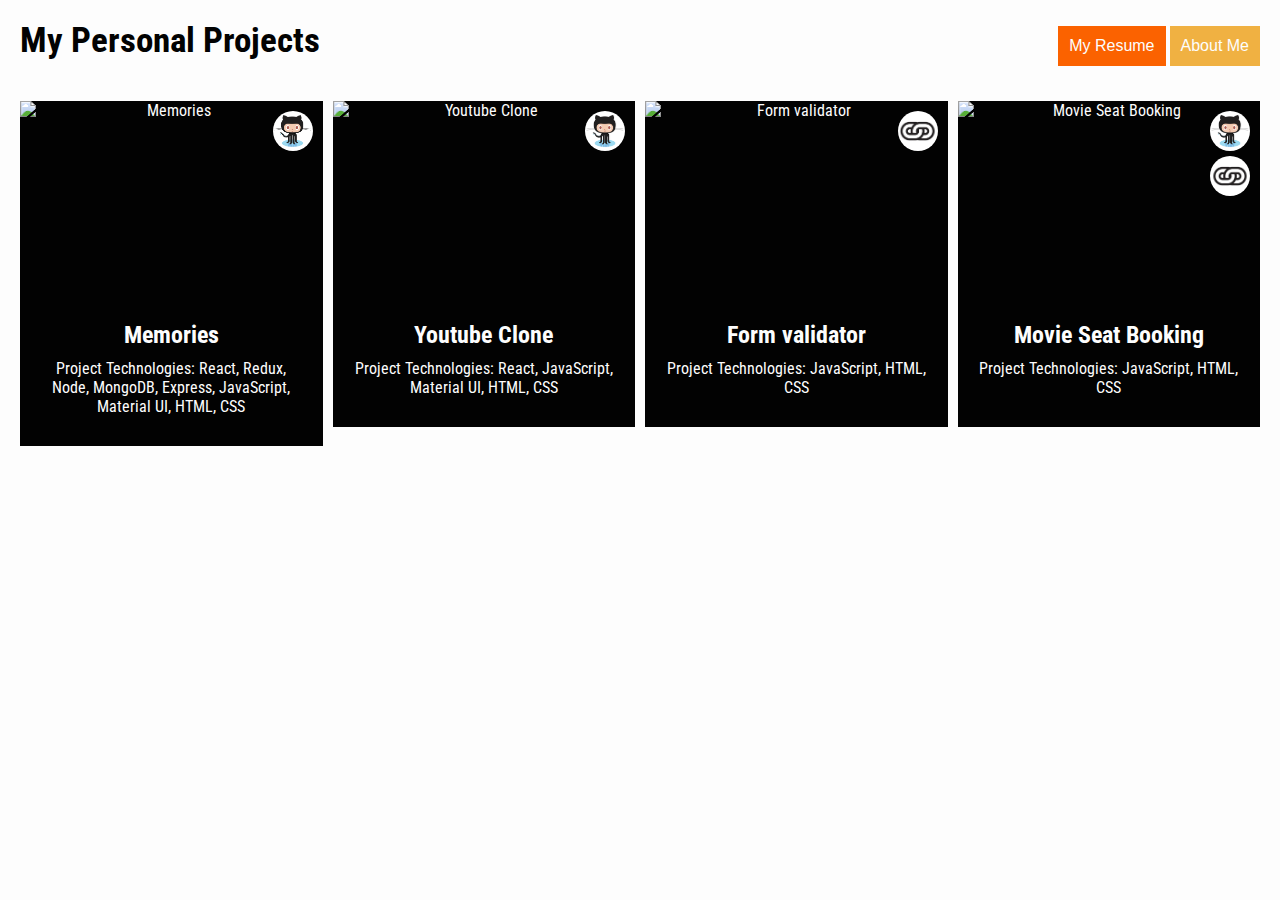
==== index.html @ 120a64cf "Javascript projects" ====
<!DOCTYPE html>
<html>

<head>
    <meta charset="UTF-8">
    <meta name="viewport" content="width=device-width, initial-scale=1.0">
    <title>Projects</title>
    <link rel="stylesheet" href="style.css">
</head>

<body>
    <main class="main">
        <header class="header">
            <h1 class="header-title">My Personal Projects</h1>
            <div class="header-btns">
                <button class="btn btn-primary" id="resume" target="_blank">My Resume</button>
                <button class="btn btn-secondary" onclick="AboutMe()">About Me</button>
            </div>
        </header>
        <section class="project-list">
            <div class="grid-container">
            </div>
        </section>

        <div class="overlay"></div>
        <div class="modal">
            <button onclick="Close()" class="btn btn-primary">Close</button>
            <h2>About Me</h2>
            <p>As a front end developer with 3.5+ years of experience, I have gained expertise in developing visually appealing and interactive user interfaces for websites and web applications. My key responsibilities include translating design concepts into functional web interfaces using HTML, CSS, and JavaScript, optimizing website performance and ensuring cross-browser compatibility.</p>

            <p>In my role, I have worked on various projects, including the development of responsive websites and web applications, creating and implementing user experience design, and collaborating with cross-functional teams such as designers, back-end developers, and project managers.</p>
                
            <p>I have experience in utilizing various front-end frameworks such as React and Angular, as well as libraries such as jQuery and Bootstrap to improve user interfaces and enhance website functionality. I am also familiar with front-end development tools and workflows, including Git, Webpack, and Gulp.</p>
                
            <p>In addition to technical skills, I have developed strong communication skills and collaboration abilities through my experience as a front-end developer. I have worked closely with clients and stakeholders to understand their needs and provide technical guidance and recommendations based on industry best practices.</p>
        </div>
    </main>
    <script src="data.json"></script>
    <script>
        fetch('data.json')
            .then(res => res.json())
            .then(data => {
                console.log(data, "data")
                const gridContainer = document.querySelector('.grid-container');
                data.cards.forEach(card => {
                    console.log("card", card)
                    const gridItem = `
                    <div class="grid-item">
                        <div class="card">
                                <img src="${card.image}" alt="${card.title}">
                                <div class="card-content">
                                    <h2>${card.title}</h2>
                                    <p>Project Technologies: ${card.details}</p>
                                    <div class="card-links">
                                        ${card.github ? `<a href="${card.link}" target="_blank"><img src="./images/github.png" class="image"></a>` : '' }
                                        ${card.link ? `<a href="${card.link}" target="_blank"><img src="./images/link.jpg" class="image"></a>` : '' }
                                    </div>
                                </div>
                        </div>
                    </div>
                `;
                    gridContainer.innerHTML += gridItem;
                })

                const resume = document.querySelector('#resume');
                resume.setAttribute('href', data.resume);
            })

            let overlay = document.querySelector('.overlay');
            let modal = document.querySelector('.modal')

            //About me button
            const AboutMe = () => {
                overlay.classList.add('show')
                modal.classList.add('open')
            }
            // Close 
            const Close = () => {
                overlay.classList.remove('show')
                modal.classList.remove('open')
            }
    </script>
</body>

</html>
---- style.css ----
@import url("https://fonts.googleapis.com/css2?family=Open+Sans:wght@800&family=Roboto+Condensed:wght@300;400&display=swap");
@import url("https://fonts.googleapis.com/css2?family=Open+Sans:wght@800&family=Roboto+Condensed:wght@300;400&display=swap");
body {
  background-color: #fdfdfd;
  margin: 0;
  padding: 0;
  color: #020202;
  font-size: 16px;
  font-family: "Roboto Condensed";
}

.main {
  padding: 20px;
}

h1,
h2,
h3,
h4,
h5,
h6,
p {
  margin: 0;
  margin-bottom: 10px;
}

h1 {
  font-size: 35px;
}

a {
  text-decoration: none;
  color: #fb6200;
}

.project-list {
  text-align: center;
}
.project-list .grid-container {
  display: grid;
  grid-template-columns: repeat(4, 1fr);
  grid-gap: 10px;
}
.project-list .grid-container .card {
  width: 100%;
  background-color: #020202;
  overflow: hidden;
  color: #fdfdfd;
  position: relative;
}
.project-list .grid-container .card img {
  width: 100%;
  height: 200px;
  display: block;
  -o-object-fit: cover;
     object-fit: cover;
}
.project-list .grid-container .card-content {
  padding: 20px;
}
.project-list .grid-container .card-content h2 {
  margin: 0;
  margin-bottom: 10px;
}
.project-list .grid-container .card-links {
  position: absolute;
  top: 10px;
  right: 10px;
}
.project-list .grid-container .card-links a {
  display: block;
  margin-bottom: 5px;
}
.project-list .grid-container .card-links .image {
  width: 40px;
  height: 40px;
  border-radius: 50%;
}

.btn {
  padding: 10px;
  color: #fdfdfd;
  font-weight: 400;
  font-size: 16px;
  cursor: pointer;
  border: 1px solid;
}
.btn-primary {
  background-color: #fb6200;
  border-color: #fb6200;
}
.btn-primary:hover, .btn-primary:focus, .btn-primary:visited {
  background-color: #f0b142;
  color: #fdfdfd;
  border-color: #f0b142;
}
.btn-secondary {
  background-color: #f0b142;
  border-color: #f0b142;
}
.btn-secondary:hover, .btn-secondary:focus, .btn-secondary:visited {
  background-color: #fb6200;
  color: #fdfdfd;
  border-color: #fb6200;
}

.header {
  display: flex;
  align-items: center;
  justify-content: space-between;
  margin-bottom: 30px;
}

.modal {
  position: absolute;
  display: none;
  top: 50%;
  left: 50%;
  transform: translate(-50%, -50%);
  background: #020202;
  padding: 30px;
  z-index: 2;
  color: #fff;
  max-width: 90%;
}
.modal .btn {
  position: absolute;
  right: 10px;
  top: 10px;
  font-size: 14px;
  padding: 4px;
}
.modal.open {
  display: block;
}

.overlay {
  position: fixed;
  display: none;
  top: 0;
  left: 0;
  background: #aeaeae;
  width: 100%;
  height: 100%;
  opacity: 0.8;
  z-index: 1;
}
.overlay.show {
  display: block;
}

body {
  background-color: #fdfdfd;
  margin: 0;
  padding: 0;
  color: #020202;
  font-size: 16px;
  font-family: "Roboto Condensed";
}

.main {
  padding: 20px;
}

h1,
h2,
h3,
h4,
h5,
h6,
p {
  margin: 0;
  margin-bottom: 10px;
}

h1 {
  font-size: 35px;
}

a {
  text-decoration: none;
  color: #fb6200;
}

.project-list {
  text-align: center;
}
.project-list .grid-container {
  display: grid;
  grid-template-columns: repeat(4, 1fr);
  grid-gap: 10px;
}
.project-list .grid-container .card {
  width: 100%;
  background-color: #020202;
  overflow: hidden;
  color: #fdfdfd;
  position: relative;
}
.project-list .grid-container .card img {
  width: 100%;
  height: 200px;
  display: block;
  -o-object-fit: cover;
     object-fit: cover;
}
.project-list .grid-container .card-content {
  padding: 20px;
}
.project-list .grid-container .card-content h2 {
  margin: 0;
  margin-bottom: 10px;
}
.project-list .grid-container .card-links {
  position: absolute;
  top: 10px;
  right: 10px;
}
.project-list .grid-container .card-links a {
  display: block;
  margin-bottom: 5px;
}
.project-list .grid-container .card-links .image {
  width: 40px;
  height: 40px;
  border-radius: 50%;
}

.btn {
  padding: 10px;
  color: #fdfdfd;
  font-weight: 400;
  font-size: 16px;
  cursor: pointer;
  border: 1px solid;
}
.btn-primary {
  background-color: #fb6200;
  border-color: #fb6200;
}
.btn-primary:hover, .btn-primary:focus, .btn-primary:visited {
  background-color: #f0b142;
  color: #fdfdfd;
  border-color: #f0b142;
}
.btn-secondary {
  background-color: #f0b142;
  border-color: #f0b142;
}
.btn-secondary:hover, .btn-secondary:focus, .btn-secondary:visited {
  background-color: #fb6200;
  color: #fdfdfd;
  border-color: #fb6200;
}

.header {
  display: flex;
  align-items: center;
  justify-content: space-between;
  margin-bottom: 30px;
}

.modal {
  position: absolute;
  display: none;
  top: 50%;
  left: 50%;
  transform: translate(-50%, -50%);
  background: #020202;
  padding: 30px;
  z-index: 2;
  color: #fff;
  max-width: 90%;
}
.modal .btn {
  position: absolute;
  right: 10px;
  top: 10px;
  font-size: 14px;
  padding: 4px;
}
.modal.open {
  display: block;
}

.overlay {
  position: fixed;
  display: none;
  top: 0;
  left: 0;
  background: #aeaeae;
  width: 100%;
  height: 100%;
  opacity: 0.8;
  z-index: 1;
}
.overlay.show {
  display: block;
}

.form {
  margin: 0 auto;
  background: #aeaeae;
  padding: 20px;
  max-width: 400px;
}
.form-control {
  display: flex;
  flex-direction: column;
  margin-bottom: 10px;
}
.form-control label {
  margin-bottom: 5px;
}
.form-control input {
  margin-bottom: 5px;
  padding: 10px;
  border: 1px solid #6c6c6c;
}
.form-control small {
  color: #D63301;
  display: none;
}
.form-control.error input {
  border-color: #D63301;
}
.form-control.error small {
  display: block;
}
.form-control.success input {
  border-color: #4F8A10;
}

.movie {
  display: flex;
  align-items: center;
  justify-content: center;
  height: 100%;
  flex-direction: column;
}
.movie-label {
  color: black;
  margin-bottom: 15px;
}
.movie-selection {
  padding: 10px;
  background: #6c6c6c;
  color: white;
}
.movie .seat {
  background: rgba(167, 164, 175, 0.5);
  width: 24px;
  height: 20px;
  border-radius: 10px 10px 0 0;
}
.movie .seat:nth-of-type(2) {
  margin-right: 18px;
}
.movie .seat:nth-last-of-type(2) {
  margin-left: 18px;
}
.movie .seat.occupied {
  background: #6c6c6c;
}
.movie .seat.selected {
  background: #4F8A10;
}
.movie .seat:not(.occupied):hover {
  cursor: pointer;
  transform: scale(1.1);
}
.movie-showcase {
  display: flex;
}
.movie-showcase li {
  margin: 0 10px;
  display: flex;
  align-items: center;
}
.movie-showcase li small {
  margin-left: 4px;
}
.movie-screen {
  margin-bottom: 15px;
}
.movie-screen .row {
  display: flex;
  align-items: center;
  justify-content: center;
  margin: 5px 0;
}
.movie-screen .seat {
  margin: 0 2px;
}

.video-player {
  text-align: center;
  width: 500px;
  height: 350px;
  position: relative;
  margin: 0 auto;
}
.video-player-screen {
  width: 100%;
  height: calc(100% - 40px);
  border: 1px solid;
}
.video-player-controls {
  position: absolute;
  display: flex;
  align-items: center;
  justify-content: space-between;
  bottom: 20px;
  left: 50%;
  width: 90%;
  transform: translateX(-50%);
}
.video-player-controls .icon:hover {
  color: #6c6c6c;
}
.video-player-controls .progress {
  width: 100%;
}
.video-player-controls .timestamp {
  font-size: 12px;
  color: #6c6c6c;
}

.exchange-rate {
  text-align: center;
}
.exchange-rate-rate {
  margin: 10px 0;
  display: flex;
  justify-content: center;
}
.exchange-rate-rate select, .exchange-rate-rate input {
  padding: 5px;
  border: 1px solid #6c6c6c;
  font-size: 14px;
  display: block;
}
.exchange-rate .swap {
  background-color: #020202;
}/*# sourceMappingURL=style.css.map */
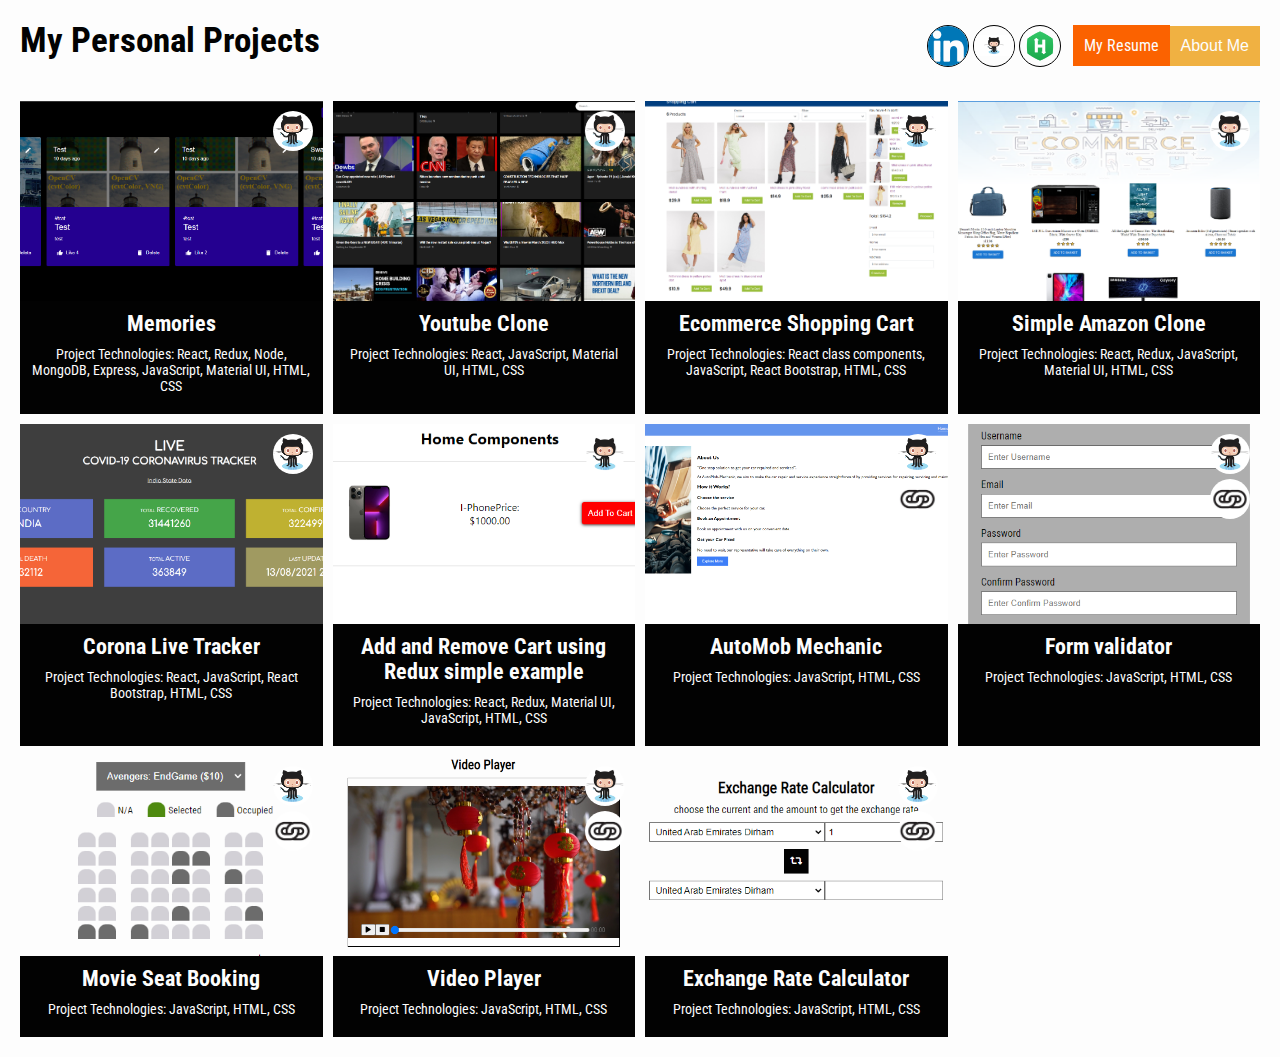
==== commit 8e54271c: "new project added" ====
--- a/index.html
+++ b/index.html
@@ -4,7 +4,7 @@
 <head>
     <meta charset="UTF-8">
     <meta name="viewport" content="width=device-width, initial-scale=1.0">
-    <title>Projects</title>
+    <title>Swapnali More</title>
     <link rel="stylesheet" href="style.css">
 </head>
 
@@ -13,7 +13,12 @@
         <header class="header">
             <h1 class="header-title">My Personal Projects</h1>
             <div class="header-btns">
-                <button class="btn btn-primary" id="resume" target="_blank">My Resume</button>
+                <div class="header-links">
+                    <a target="_blank" href="https://www.linkedin.com/in/swapnali-more/" class="link"><img src="images/linkedin.png"></a>
+                <a target="_blank" href="https://github.com/swapnalimore-github" class="link"><img src="images/github.png"></a>
+                <a target="_blank" href="https://www.hackerrank.com/swapnalim182" class="link"><img src="images/hackerrank.png"></a>
+                </div>
+                <a class="btn btn-primary" id="resume" target="_blank">My Resume</a>
                 <button class="btn btn-secondary" onclick="AboutMe()">About Me</button>
             </div>
         </header>
@@ -42,18 +47,18 @@
             .then(data => {
                 console.log(data, "data")
                 const gridContainer = document.querySelector('.grid-container');
-                data.cards.forEach(card => {
-                    console.log("card", card)
+                data.projects.forEach(project => {
+                    console.log("project", project)
                     const gridItem = `
                     <div class="grid-item">
                         <div class="card">
-                                <img src="${card.image}" alt="${card.title}">
+                                <img src="${project.image}" alt="${project.title}">
                                 <div class="card-content">
-                                    <h2>${card.title}</h2>
-                                    <p>Project Technologies: ${card.details}</p>
+                                    <h2>${project.title}</h2>
+                                    <p>Project Technologies: ${project.details}</p>
                                     <div class="card-links">
-                                        ${card.github ? `<a href="${card.link}" target="_blank"><img src="./images/github.png" class="image"></a>` : '' }
-                                        ${card.link ? `<a href="${card.link}" target="_blank"><img src="./images/link.jpg" class="image"></a>` : '' }
+                                        ${project.github ? `<a href="${project.github}" target="_blank"><img src="./images/github.png" class="image"></a>` : '' }
+                                        ${project.link ? `<a href="${project.link}" target="_blank"><img src="./images/link.jpg" class="image"></a>` : '' }
                                     </div>
                                 </div>
                         </div>
--- a/style.css
+++ b/style.css
@@ -5,12 +5,17 @@
   margin: 0;
   padding: 0;
   color: #020202;
-  font-size: 16px;
+  font-size: 14px;
   font-family: "Roboto Condensed";
 }
 
 .main {
   padding: 20px;
+}
+@media screen and (max-width: 575px) {
+  .main {
+    padding: 15px 5px;
+  }
 }
 
 h1,
@@ -27,6 +32,11 @@
 h1 {
   font-size: 35px;
 }
+@media screen and (max-width: 575px) {
+  h1 {
+    font-size: 25px;
+  }
+}
 
 a {
   text-decoration: none;
@@ -41,13 +51,43 @@
   grid-template-columns: repeat(4, 1fr);
   grid-gap: 10px;
 }
+@media screen and (min-width: 1650px) {
+  .project-list .grid-container {
+    grid-template-columns: repeat(5, 1fr);
+  }
+}
+@media screen and (max-width: 1199px) {
+  .project-list .grid-container {
+    grid-template-columns: repeat(3, 1fr);
+  }
+}
+@media screen and (max-width: 991px) {
+  .project-list .grid-container {
+    grid-template-columns: repeat(2, 1fr);
+  }
+}
+@media screen and (max-width: 480px) {
+  .project-list .grid-container {
+    grid-template-columns: repeat(1, 1fr);
+  }
+}
 .project-list .grid-container .card {
   width: 100%;
+  height: 100%;
   background-color: #020202;
   overflow: hidden;
   color: #fdfdfd;
   position: relative;
 }
+.project-list .grid-container .card:after {
+  content: "";
+  position: absolute;
+  display: block;
+  width: 100%;
+  height: 100%;
+  background-color: #020202;
+  opacity: 0.4;
+}
 .project-list .grid-container .card img {
   width: 100%;
   height: 200px;
@@ -56,11 +96,13 @@
      object-fit: cover;
 }
 .project-list .grid-container .card-content {
-  padding: 20px;
+  padding: 10px;
+  z-index: 9;
 }
 .project-list .grid-container .card-content h2 {
   margin: 0;
   margin-bottom: 10px;
+  font-size: 22px;
 }
 .project-list .grid-container .card-links {
   position: absolute;
@@ -110,6 +152,47 @@
   justify-content: space-between;
   margin-bottom: 30px;
 }
+@media screen and (max-width: 400px) {
+  .header {
+    flex-direction: column;
+  }
+}
+.header-btns {
+  display: flex;
+  align-items: center;
+}
+@media screen and (max-width: 767px) {
+  .header-btns {
+    display: block;
+  }
+}
+.header-links {
+  display: flex;
+  align-items: center;
+  justify-content: center;
+  margin-right: 10px;
+}
+@media screen and (max-width: 767px) {
+  .header-links {
+    margin-right: 0;
+    margin-bottom: 5px;
+  }
+}
+.header-links .link {
+  width: 40px;
+  height: 40px;
+  border-radius: 50%;
+  display: block;
+  overflow: hidden;
+  border: 1px solid #000;
+  margin: 2px;
+}
+.header-links .link img {
+  width: 100%;
+  height: 100%;
+  -o-object-fit: contain;
+     object-fit: contain;
+}
 
 .modal {
   position: absolute;
@@ -117,11 +200,17 @@
   top: 50%;
   left: 50%;
   transform: translate(-50%, -50%);
-  background: #020202;
+  background: rgba(0, 0, 0, 0.8);
   padding: 30px;
   z-index: 2;
   color: #fff;
   max-width: 90%;
+}
+.modal h2 {
+  font-size: 22px;
+}
+.modal p {
+  font-size: 15px;
 }
 .modal .btn {
   position: absolute;
@@ -154,12 +243,17 @@
   margin: 0;
   padding: 0;
   color: #020202;
-  font-size: 16px;
+  font-size: 14px;
   font-family: "Roboto Condensed";
 }
 
 .main {
   padding: 20px;
+}
+@media screen and (max-width: 575px) {
+  .main {
+    padding: 15px 5px;
+  }
 }
 
 h1,
@@ -176,6 +270,11 @@
 h1 {
   font-size: 35px;
 }
+@media screen and (max-width: 575px) {
+  h1 {
+    font-size: 25px;
+  }
+}
 
 a {
   text-decoration: none;
@@ -190,13 +289,43 @@
   grid-template-columns: repeat(4, 1fr);
   grid-gap: 10px;
 }
+@media screen and (min-width: 1650px) {
+  .project-list .grid-container {
+    grid-template-columns: repeat(5, 1fr);
+  }
+}
+@media screen and (max-width: 1199px) {
+  .project-list .grid-container {
+    grid-template-columns: repeat(3, 1fr);
+  }
+}
+@media screen and (max-width: 991px) {
+  .project-list .grid-container {
+    grid-template-columns: repeat(2, 1fr);
+  }
+}
+@media screen and (max-width: 480px) {
+  .project-list .grid-container {
+    grid-template-columns: repeat(1, 1fr);
+  }
+}
 .project-list .grid-container .card {
   width: 100%;
+  height: 100%;
   background-color: #020202;
   overflow: hidden;
   color: #fdfdfd;
   position: relative;
 }
+.project-list .grid-container .card:after {
+  content: "";
+  position: absolute;
+  display: block;
+  width: 100%;
+  height: 100%;
+  background-color: #020202;
+  opacity: 0.4;
+}
 .project-list .grid-container .card img {
   width: 100%;
   height: 200px;
@@ -205,11 +334,13 @@
      object-fit: cover;
 }
 .project-list .grid-container .card-content {
-  padding: 20px;
+  padding: 10px;
+  z-index: 9;
 }
 .project-list .grid-container .card-content h2 {
   margin: 0;
   margin-bottom: 10px;
+  font-size: 22px;
 }
 .project-list .grid-container .card-links {
   position: absolute;
@@ -259,6 +390,47 @@
   justify-content: space-between;
   margin-bottom: 30px;
 }
+@media screen and (max-width: 400px) {
+  .header {
+    flex-direction: column;
+  }
+}
+.header-btns {
+  display: flex;
+  align-items: center;
+}
+@media screen and (max-width: 767px) {
+  .header-btns {
+    display: block;
+  }
+}
+.header-links {
+  display: flex;
+  align-items: center;
+  justify-content: center;
+  margin-right: 10px;
+}
+@media screen and (max-width: 767px) {
+  .header-links {
+    margin-right: 0;
+    margin-bottom: 5px;
+  }
+}
+.header-links .link {
+  width: 40px;
+  height: 40px;
+  border-radius: 50%;
+  display: block;
+  overflow: hidden;
+  border: 1px solid #000;
+  margin: 2px;
+}
+.header-links .link img {
+  width: 100%;
+  height: 100%;
+  -o-object-fit: contain;
+     object-fit: contain;
+}
 
 .modal {
   position: absolute;
@@ -266,11 +438,17 @@
   top: 50%;
   left: 50%;
   transform: translate(-50%, -50%);
-  background: #020202;
+  background: rgba(0, 0, 0, 0.8);
   padding: 30px;
   z-index: 2;
   color: #fff;
   max-width: 90%;
+}
+.modal h2 {
+  font-size: 22px;
+}
+.modal p {
+  font-size: 15px;
 }
 .modal .btn {
   position: absolute;
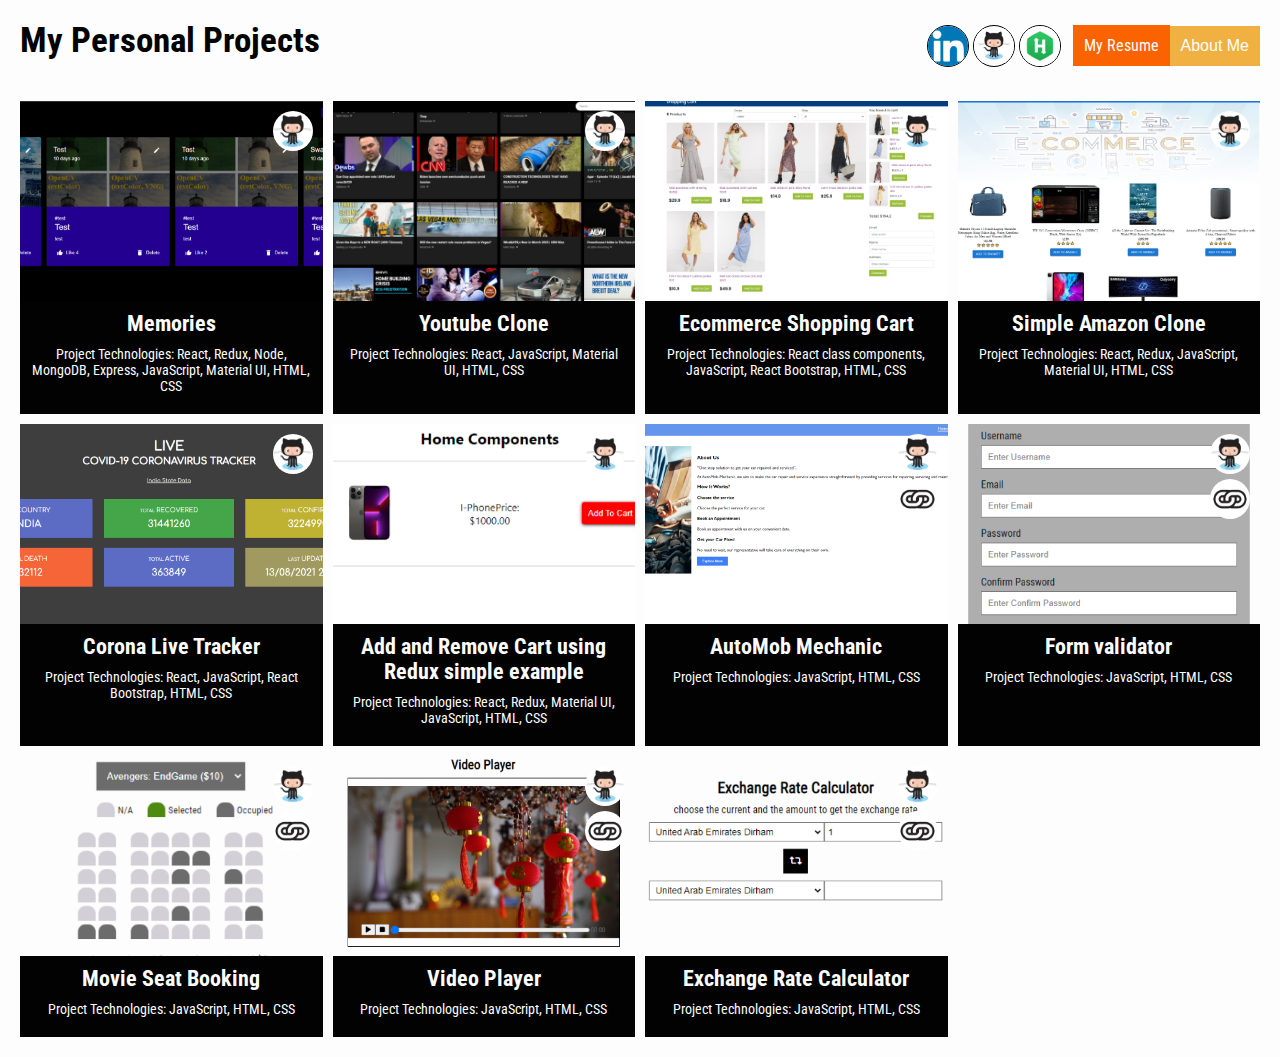
==== commit 0a19bc66: "Image compression" ====
--- a/index.html
+++ b/index.html
@@ -14,9 +14,9 @@
             <h1 class="header-title">My Personal Projects</h1>
             <div class="header-btns">
                 <div class="header-links">
-                    <a target="_blank" href="https://www.linkedin.com/in/swapnali-more/" class="link"><img src="images/linkedin.png"></a>
-                <a target="_blank" href="https://github.com/swapnalimore-github" class="link"><img src="images/github.png"></a>
-                <a target="_blank" href="https://www.hackerrank.com/swapnalim182" class="link"><img src="images/hackerrank.png"></a>
+                    <a target="_blank" href="https://www.linkedin.com/in/swapnali-more/" class="link"><img src="images/linkedin.jpg" alt="Linkedin"></a>
+                <a target="_blank" href="https://github.com/swapnalimore-github" class="link"><img src="images/github.jpg" alt="Github"></a>
+                <a target="_blank" href="https://www.hackerrank.com/swapnalim182" class="link"><img src="images/hackerrank.jpg" alt="Hackerrank"></a>
                 </div>
                 <a class="btn btn-primary" id="resume" target="_blank">My Resume</a>
                 <button class="btn btn-secondary" onclick="AboutMe()">About Me</button>
@@ -57,8 +57,8 @@
                                     <h2>${project.title}</h2>
                                     <p>Project Technologies: ${project.details}</p>
                                     <div class="card-links">
-                                        ${project.github ? `<a href="${project.github}" target="_blank"><img src="./images/github.png" class="image"></a>` : '' }
-                                        ${project.link ? `<a href="${project.link}" target="_blank"><img src="./images/link.jpg" class="image"></a>` : '' }
+                                        ${project.github ? `<a href="${project.github}" target="_blank"><img src="./images/github.jpg" title="click to view git repo" class="image"></a>` : '' }
+                                        ${project.link ? `<a href="${project.link}" target="_blank"><img src="./images/link.jpg" title="click to view live project" class="image"></a>` : '' }
                                     </div>
                                 </div>
                         </div>
